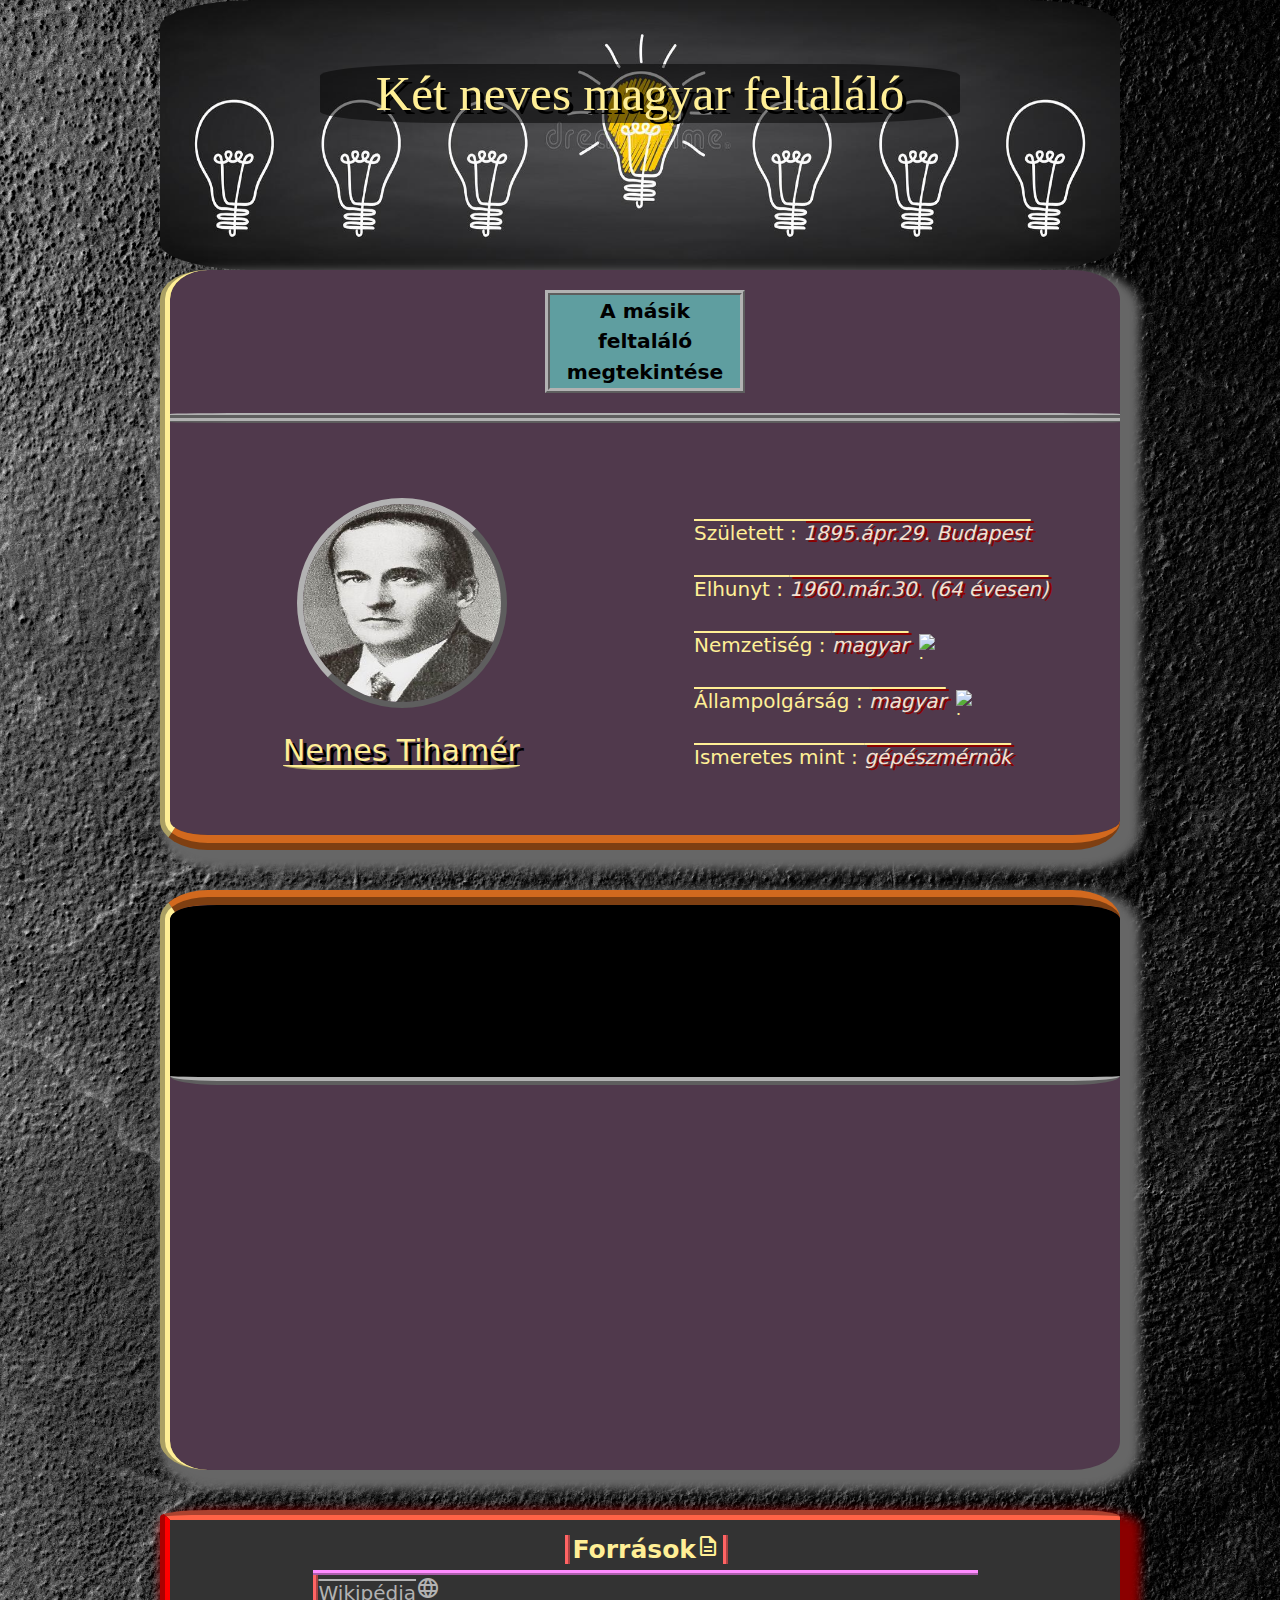
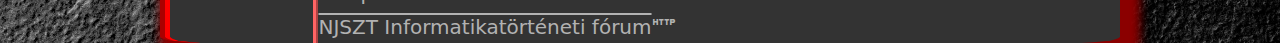
==== index.html @ 1006f9e7 "footer+ 2000; string haha= x + d" ====
<!DOCTYPE html>
<html lang="hu">

<head>
    <meta charset="UTF-8">
    <meta http-equiv="X-UA-Compatible" content="IE=edge">
    <meta name="viewport" content="width=device-width, initial-scale=1.0">
    <title>Hat Passz oldala</title>
    <link rel="stylesheet" href="index.css">
    <link href="https://cdn.jsdelivr.net/npm/bootstrap@5.2.1/dist/css/bootstrap.min.css" rel="stylesheet">
    <script src="https://cdn.jsdelivr.net/npm/bootstrap@5.2.1/dist/js/bootstrap.bundle.min.js"></script>
    <script src="index.js"></script>

    <!-- google ikonok -->
    <link rel="stylesheet" href="https://fonts.googleapis.com/css2?family=Material+Symbols+Outlined:opsz,wght,FILL,GRAD@20..48,100..700,0..1,-50..200" />
</head>

<body>
    <div id="banner">
        <img src="./kepek/bulbs.jpg" alt="lightbulbs">
        <div id="bannerinner">
            <h1 id="bannerh1">Két neves magyar feltaláló</h1>
        </div>
    </div>
    <div class="wrapper wrapper-border-bottom">
        <div id="button">
            <button>
                <a href="javascript:DivCsere('nemes','banhegyi')">A másik feltaláló megtekintése</a>
            </button>
        </div>
        <div id="elvalaszt"></div>
        <div class="row" id="nemes" style="display:flex;">
            <div class="col-xs-12 col-lg-6 col-md-6">
                <div class="tihamer kepes">
                    <img src="kepek/Nemes_Tihamér-1.jpg" alt="nemes_tihamer">
                    <p class="nemestext"><span class="nev"><a href="https://hu.wikipedia.org/wiki/Nemes_Tihamér" target="_blank">Nemes Tihamér</a></span></p>
                </div>
            </div>
            <div class="col-xs-12 col-lg-6 col-md-6">
                <div class="tihamer">
                    <ul>
                        <li>
                            <p>Született : <span class="listtext">1895.ápr.29. Budapest</span></p>
                        </li>
                        <li>
                            <p>Elhunyt : <span class="listtext">1960.már.30. (64 évesen)</span></p>
                        </li>
                        <li>
                            <p>Nemzetiség : <span class="listtext">magyar</span><span class="flag"><img src="kepek/hun.png" alt="hu"></span></p>
                        </li>
                        <li>
                            <p>Állampolgárság : <span class="listtext">magyar</span><span class="flag"><img src="kepek/hun.png" alt="hu"></span></p>
                        </li>
                        <li>
                            <p>Ismeretes mint : <span class="listtext">gépészmérnök</span></p>
                        </li>
                    </ul>
                </div>
            </div>
        </div>

        <!-- csere div -->

        <div class="row" id="banhegyi" style="display:none;">
            <div class="col-xs-12 col-lg-6 col-md-6">
                <div class="tihamer kepes">
                    <img src="kepek/Banhegyi-Otto.jpg" alt="banhegyi_otto">
                    <p class="nemestext"><span class="nev"><a href="https://itf.njszt.hu/szemely/banhegyi-otto" target="_blank">Bánhegyi ottó</a></span></p>
                </div>
            </div>
            <div class="col-xs-12 col-lg-6 col-md-6">
                <div class="tihamer">
                    <ul>
                        <li>
                            <p>Született : <span class="listtext">1936 Ács</span></p>
                        </li>
                        <li>
                            <p>Elhunyt : <span class="listtext">2012 (76 évesen)</span></p>
                        </li>
                        <li>
                            <p>Nemzetiség : <span class="listtext">magyar</span><span class="flag"><img src="kepek/hun.png" alt="hu"></span></p>
                        </li>
                        <li>
                            <p>Állampolgárság : <span class="listtext">magyar</span><span class="flag"><img src="kepek/hun.png" alt="hu"></span></p>
                        </li>
                        <li>
                            <p>Ismeretes mint : <span class="listtext">villamosmérnök</span></p>
                        </li>
                    </ul>
                </div>
            </div>
        </div>
    </div>
    <div class="wrapper wrapper-border-top">
        <div class="video">
            <video autoplay muted loop>
                <source src="">
            </video>
        </div>
    </div>
    <div id="footer">
        <table>
            <th><span id="forras">Források<span class="material-symbols-outlined">Description</span></span></th>
            <tr><td><a href="https://hu.wikipedia.org/wiki/Nemes_Tiham%C3%A9r" target="_blank">Wikipédia<span class="material-symbols-outlined">Language</span></a></td></tr>
            <tr><td><a href="https://itf.njszt.hu/szemely/banhegyi-otto" target="_blank">NJSZT Informatikatörténeti fórum<span class="material-symbols-outlined">http</span></a></td></tr>
        </table>
    </div>
</body>

</html>
---- index.css ----
body {
  margin: 0;
  background-image: url(./kepek/hatter_index.jpg);
  background-repeat: repeat-y;
  background-size: cover;
}

#banner {
  position: relative;
  width: 75%;
  margin-left: auto;
  margin-right: auto;
  min-height: 30vh;
  overflow: hidden;
}

#banner img {
  position: absolute;
  width: 100%;
  height: 100%;
  border-radius: 10%;
}

#bannerinner {
  position: relative;
  width: 50vw;
  margin-left: auto;
  margin-right: auto;
}

#banner #bannerh1 {
  text-align: center;
  margin-top: 10%;
  font-size: calc(30px + 1.5vw);
  color: #ffef96;
  background-color: rgba(0, 0, 0, 0.5);
  font-family: "Times New Roman", Times, serif;
  border-radius: 20%;
  text-shadow: 4px 4px black;
}

.wrapper {
  width: 75%;
  /* margin-top: 10px; */
  border-radius: 5%;
  margin-left: auto;
  margin-right: auto;
  background-color: #50394c;
  min-height: 580px;
  overflow: hidden;
  position: relative;
  border-left: 10px groove #ffef96;
  box-shadow: 10px 10px 10px 10px #666666;
  margin-bottom: 40px;
}

.wrapper-border-top{
  border-top: 15px ridge chocolate;
}

.wrapper-border-bottom{
  border-bottom: 15px ridge chocolate;
}

#button {
  margin-top: 20px;
  text-align: center;
  width: 200px;
  margin-left: auto;
  margin-right: auto;
  overflow: hidden;
}

#button button {
  background-color: cadetblue;
  border: 5px ridge #b2b2b2;
}
#button a {
  color: black;
  font-weight: bold;
  font-size: calc(10px + 0.8vw);
  text-decoration: none;
}

#button:hover button {
  background-color: lightslategrey !important;
  border: 5px ridge #555555;
}

#button:hover a {
  color: darkslateblue;
  text-decoration: underline;
}

#button button:active a {
  color: darkred;
}

#elvalaszt {
  margin-top: 20px;
  margin-bottom: 10px;
  height: 10px;
  width: 100%;
  background-color: #666666;
  border-radius: 10%;
  border-top: 5px ridge #b2b2b2;
  border-bottom: 5px ridge #b2b2b2;
}

.tihamer {
  margin-top: 30px;
}

.kepes {
  margin-top: 65px;
}

.tihamer img {
  border-radius: 50%;
  border: 6px outset #b2b2b2;
  display: block;
  margin-left: auto;
  margin-right: auto;
  width: 210px;
  height: 210px;
}

.nemestext {
  text-align: center;
  margin-top: 20px;
}

.nemestext a {
  text-decoration: none;
  text-align: center;
  color: #ffef96;
  font-size: 30px;
  margin-top: 20px;
  text-shadow: 4px 4px black;
}

.nemestext a:hover {
  pointer-events: auto;
  color: #f4e1d2;
}

.nemestext .nev:hover {
  pointer-events: none;
  border-bottom: 5px ridge #f4e1d2;
}

.nemestext .nev {
  border-bottom: 5px ridge #ffef96;
  border-radius: 20%;
}

.tihamer ul {
  list-style-type: square;
  color: #b2b2b2;
  margin-top: 80px;
}

.tihamer li {
  text-decoration: overline;
  color: #ffef96;
  overflow: hidden;
}

.tihamer li p {
  padding: 5px;
  font-size: 20px;
  color: #ffef96;
}

.tihamer .listtext {
  color: #f4e1d2;
  font-style: italic;
  text-shadow: 3px 2px darkred;
}

.flag img {
  width: 40px;
  height: 25px;
  border-radius: 0;
  border: 0px;
  display: inline-block;
  margin-left: 10px;
  margin-right: 0;
}

.video{
  width: 100%;
  height: 20vh;
  position: relative;

  background-color: black; /*ideiglenes amíg nincs meg a video*/
  border-bottom: #b2b2b2 ridge 8px;
  border-radius: 5%;
}

.video video{
  width: 100%;
  height: 100%;
  position: absolute;
  object-fit: cover;
  z-index: 0;
}

.video video .caption{
  z-index: 1;
  position: relative;
  text-align: center;
  color: darkred;
  padding: 10px;
}

#footer{
  width: 75%;
  border-radius: 5%;
  margin-left: auto;
  margin-right: auto;
  background-color: #333333;
  overflow: hidden;
  position: relative;
  border-left: 10px groove red;
  box-shadow: 10px 10px 10px 10px darkred;
  min-height: 5vh;
  border-top: 10px groove tomato;
}

#footer table{
  margin-top: 10px;
  width: 70%;
  overflow: hidden;
  margin-left: auto;
  margin-right: auto;
  /* display: block; */
}
#footer th{
  color: #ffef96;
  text-align: center;
  font-size: 25px;
  border-bottom: 5px ridge rgb(258, 140, 255);
}

#footer #forras{
  border-left: 5px ridge rgb(255, 100, 100);
  border-right: 5px ridge rgb(255, 100, 100);
  padding-left: 3px;
  padding-right: 3px;
}

#footer tr:not(:first-child){
  border-left: 5px ridge rgb(255, 100, 100);
}

.material-symbols-outlined {
  font-size: 2.5vw;
  offset-position: inherit;
  font-variation-settings:
  'FILL' 0,
  'wght' 400,
  'GRAD' 0,
  'opsz' 48,
}

#footer table td a{
  color: #b2b2b2;
  text-decoration: overline;
  font-size: 20px;
}

#footer table td a:hover{
  color: azure;
  text-decoration: underline;
  font-size: 20px;
}
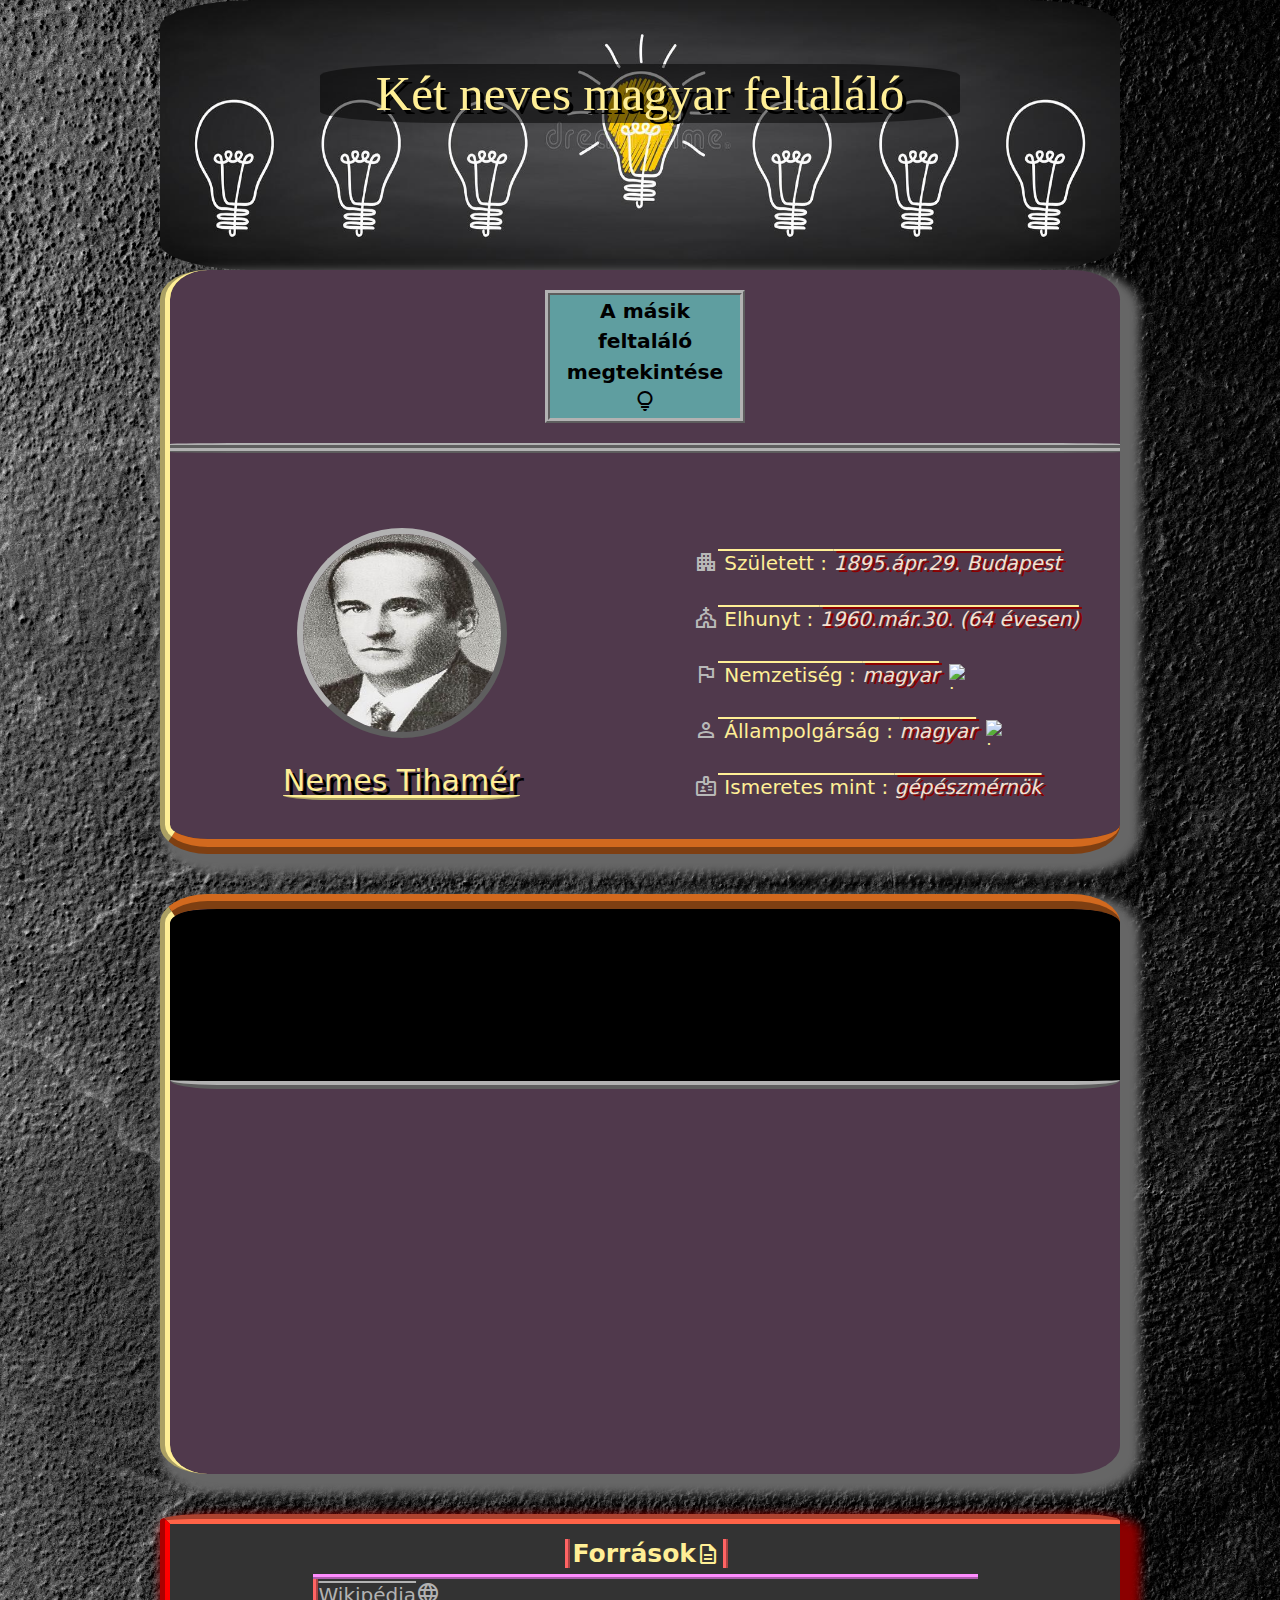
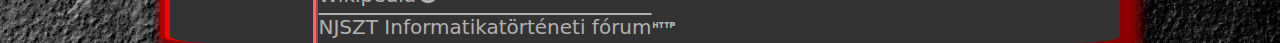
==== commit d19e4682: "Merge branch 'main' of https://github.com/bokamatyas/11A_projekt_Hat_Passz" ====
--- a/index.html
+++ b/index.html
@@ -25,7 +25,7 @@
     <div class="wrapper wrapper-border-bottom">
         <div id="button">
             <button>
-                <a href="javascript:DivCsere('nemes','banhegyi')">A másik feltaláló megtekintése</a>
+                <a href="javascript:DivCsere('nemes','banhegyi')">A másik feltaláló megtekintése<span class="material-symbols-outlined">lightbulb</span></a>
             </button>
         </div>
         <div id="elvalaszt"></div>
@@ -40,19 +40,34 @@
                 <div class="tihamer">
                     <ul>
                         <li>
-                            <p>Született : <span class="listtext">1895.ápr.29. Budapest</span></p>
+                            <p>
+                                <span class="material-symbols-outlined icon-list">apartment</span>
+                                Született : <span class="listtext">1895.ápr.29. Budapest</span>
+                            </p>
                         </li>
                         <li>
-                            <p>Elhunyt : <span class="listtext">1960.már.30. (64 évesen)</span></p>
+                            <p>
+                                <span class="material-symbols-outlined icon-list">church</span>
+                                Elhunyt : <span class="listtext">1960.már.30. (64 évesen)</span>
+                            </p>
                         </li>
                         <li>
-                            <p>Nemzetiség : <span class="listtext">magyar</span><span class="flag"><img src="kepek/hun.png" alt="hu"></span></p>
+                            <p>
+                                <span class="material-symbols-outlined icon-list">flag</span>
+                                Nemzetiség : <span class="listtext">magyar</span><span class="flag"><img src="kepek/hun.png" alt="hu"></span>
+                            </p>
                         </li>
                         <li>
-                            <p>Állampolgárság : <span class="listtext">magyar</span><span class="flag"><img src="kepek/hun.png" alt="hu"></span></p>
+                            <p>
+                                <span class="material-symbols-outlined icon-list">person</span>
+                                Állampolgárság : <span class="listtext">magyar</span><span class="flag"><img src="kepek/hun.png" alt="hu"></span>
+                            </p>
                         </li>
                         <li>
-                            <p>Ismeretes mint : <span class="listtext">gépészmérnök</span></p>
+                            <p>
+                                <span class="material-symbols-outlined icon-list">badge</span>
+                                Ismeretes mint : <span class="listtext">gépészmérnök</span>
+                            </p>
                         </li>
                     </ul>
                 </div>
@@ -72,19 +87,34 @@
                 <div class="tihamer">
                     <ul>
                         <li>
-                            <p>Született : <span class="listtext">1936 Ács</span></p>
+                            <p>
+                                <span class="material-symbols-outlined icon-list">apartment</span>
+                                Született : <span class="listtext">1936 Ács</span>
+                            </p>
                         </li>
                         <li>
-                            <p>Elhunyt : <span class="listtext">2012 (76 évesen)</span></p>
+                            <p>
+                                <span class="material-symbols-outlined icon-list">church</span>
+                                Elhunyt : <span class="listtext">2012 (76 évesen)</span>
+                            </p>
                         </li>
                         <li>
-                            <p>Nemzetiség : <span class="listtext">magyar</span><span class="flag"><img src="kepek/hun.png" alt="hu"></span></p>
+                            <p>
+                                <span class="material-symbols-outlined icon-list">flag</span>
+                                Nemzetiség : <span class="listtext">magyar</span><span class="flag"><img src="kepek/hun.png" alt="hu"></span>
+                            </p>
                         </li>
                         <li>
-                            <p>Állampolgárság : <span class="listtext">magyar</span><span class="flag"><img src="kepek/hun.png" alt="hu"></span></p>
+                            <p>
+                                <span class="material-symbols-outlined icon-list">person</span>
+                                Állampolgárság : <span class="listtext">magyar</span><span class="flag"><img src="kepek/hun.png" alt="hu"></span>
+                            </p>
                         </li>
                         <li>
-                            <p>Ismeretes mint : <span class="listtext">villamosmérnök</span></p>
+                            <p>
+                                <span class="material-symbols-outlined icon-list">badge</span>
+                                Ismeretes mint : <span class="listtext">villamosmérnök</span>
+                            </p>
                         </li>
                     </ul>
                 </div>
--- a/index.css
+++ b/index.css
@@ -165,6 +165,7 @@
   color: #ffef96;
   overflow: hidden;
 }
+
 
 .tihamer li p {
   padding: 5px;
@@ -257,11 +258,16 @@
 .material-symbols-outlined {
   font-size: 2.5vw;
   offset-position: inherit;
+  vertical-align: calc(-15%);
   font-variation-settings:
   'FILL' 0,
-  'wght' 400,
+  'wght' inherit,
   'GRAD' 0,
-  'opsz' 48,
+  'opsz' inherit,
+}
+
+.icon-list{
+  color: #b8b8b8;
 }
 
 #footer table td a{
@@ -274,4 +280,10 @@
   color: azure;
   text-decoration: underline;
   font-size: 20px;
+}
+
+#footer table td a:active{
+  color: crimson;
+  text-decoration: underline;
+  font-size: 20px;
 }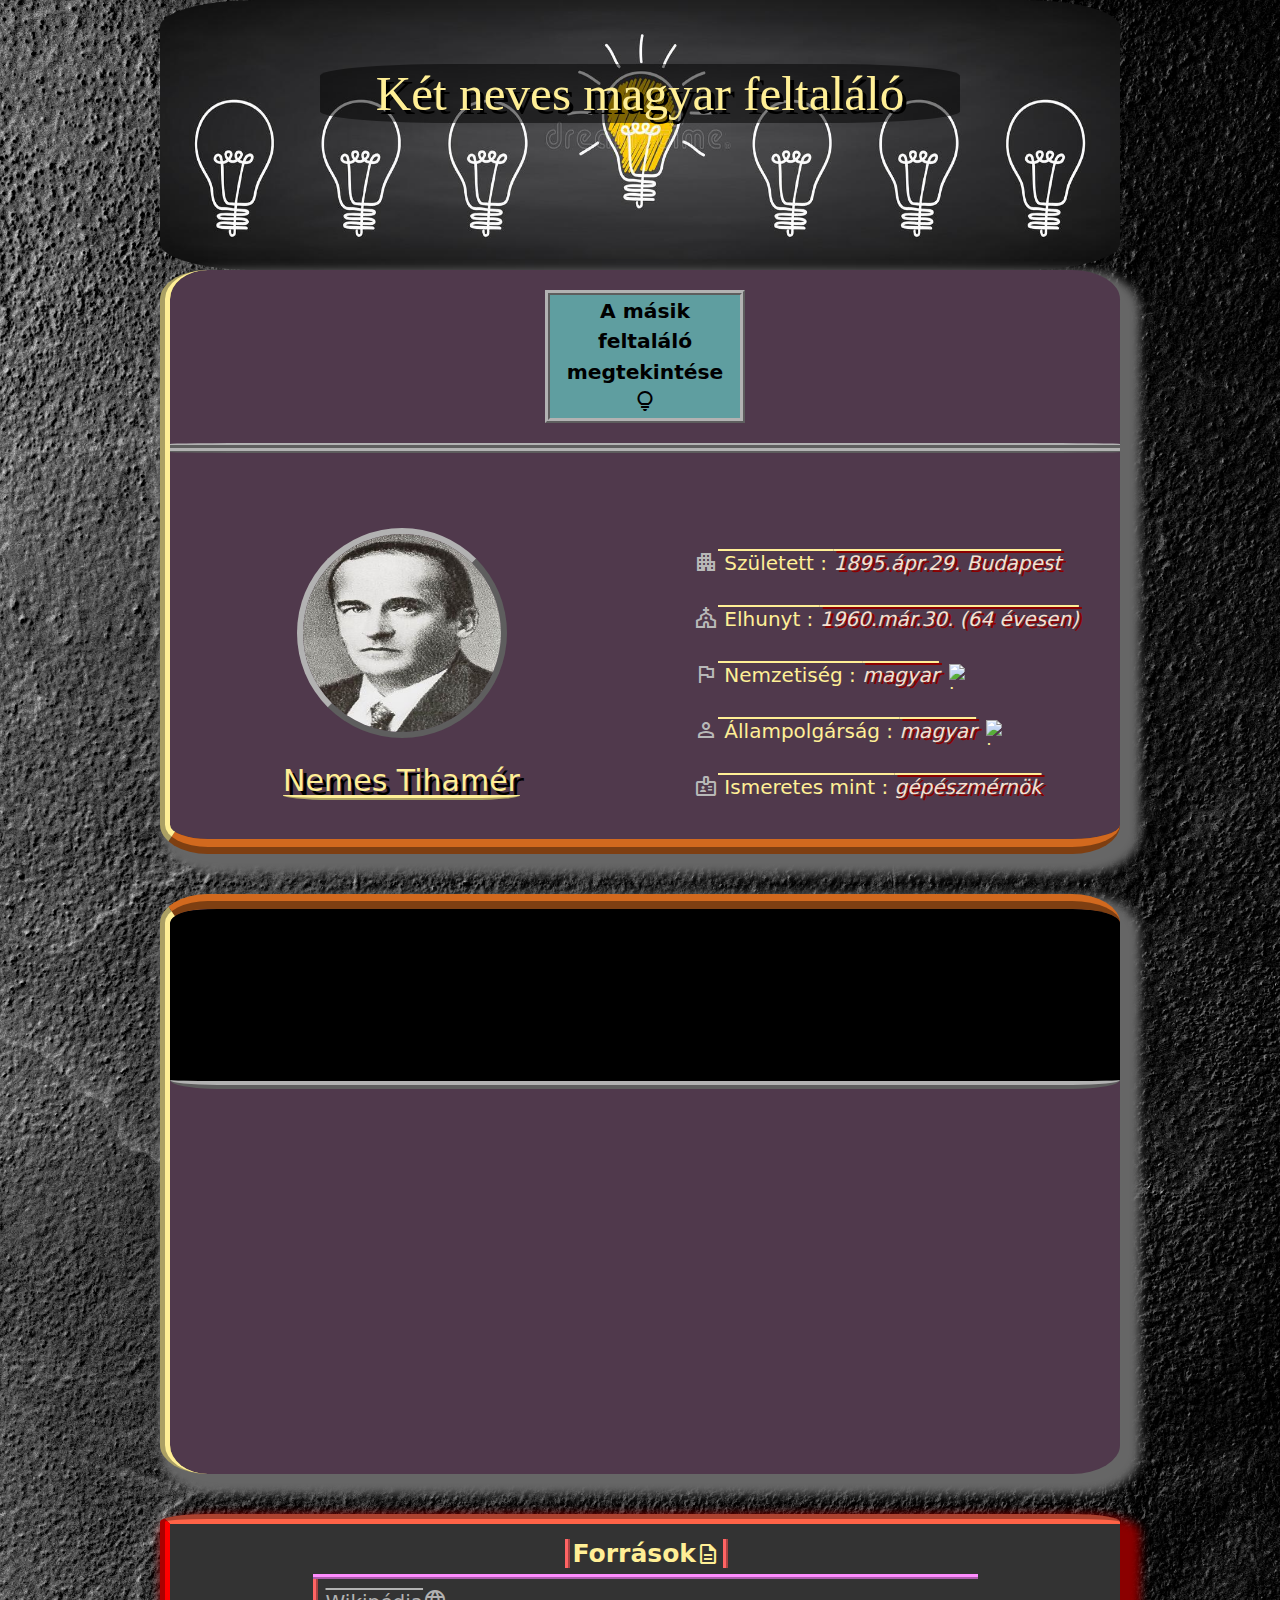
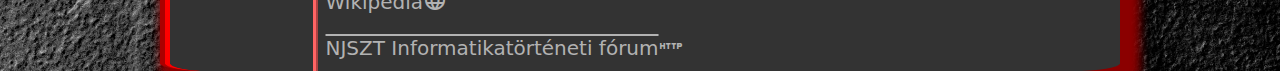
==== commit 65ec28b1: "Merge branch 'main' of https://github.com/bokamatyas/11A_projekt_Hat_Passz" ====
--- a/index.html
+++ b/index.html
@@ -127,6 +127,9 @@
                 <source src="">
             </video>
         </div>
+        <iframe src="" frameborder="0">
+            
+        </iframe>
     </div>
     <div id="footer">
         <table>
--- a/index.css
+++ b/index.css
@@ -270,10 +270,14 @@
   color: #b8b8b8;
 }
 
+#footer table td{
+  padding: 8px;
+}
+
 #footer table td a{
   color: #b2b2b2;
   text-decoration: overline;
-  font-size: 20px;
+  font-size: 20px;;
 }
 
 #footer table td a:hover{
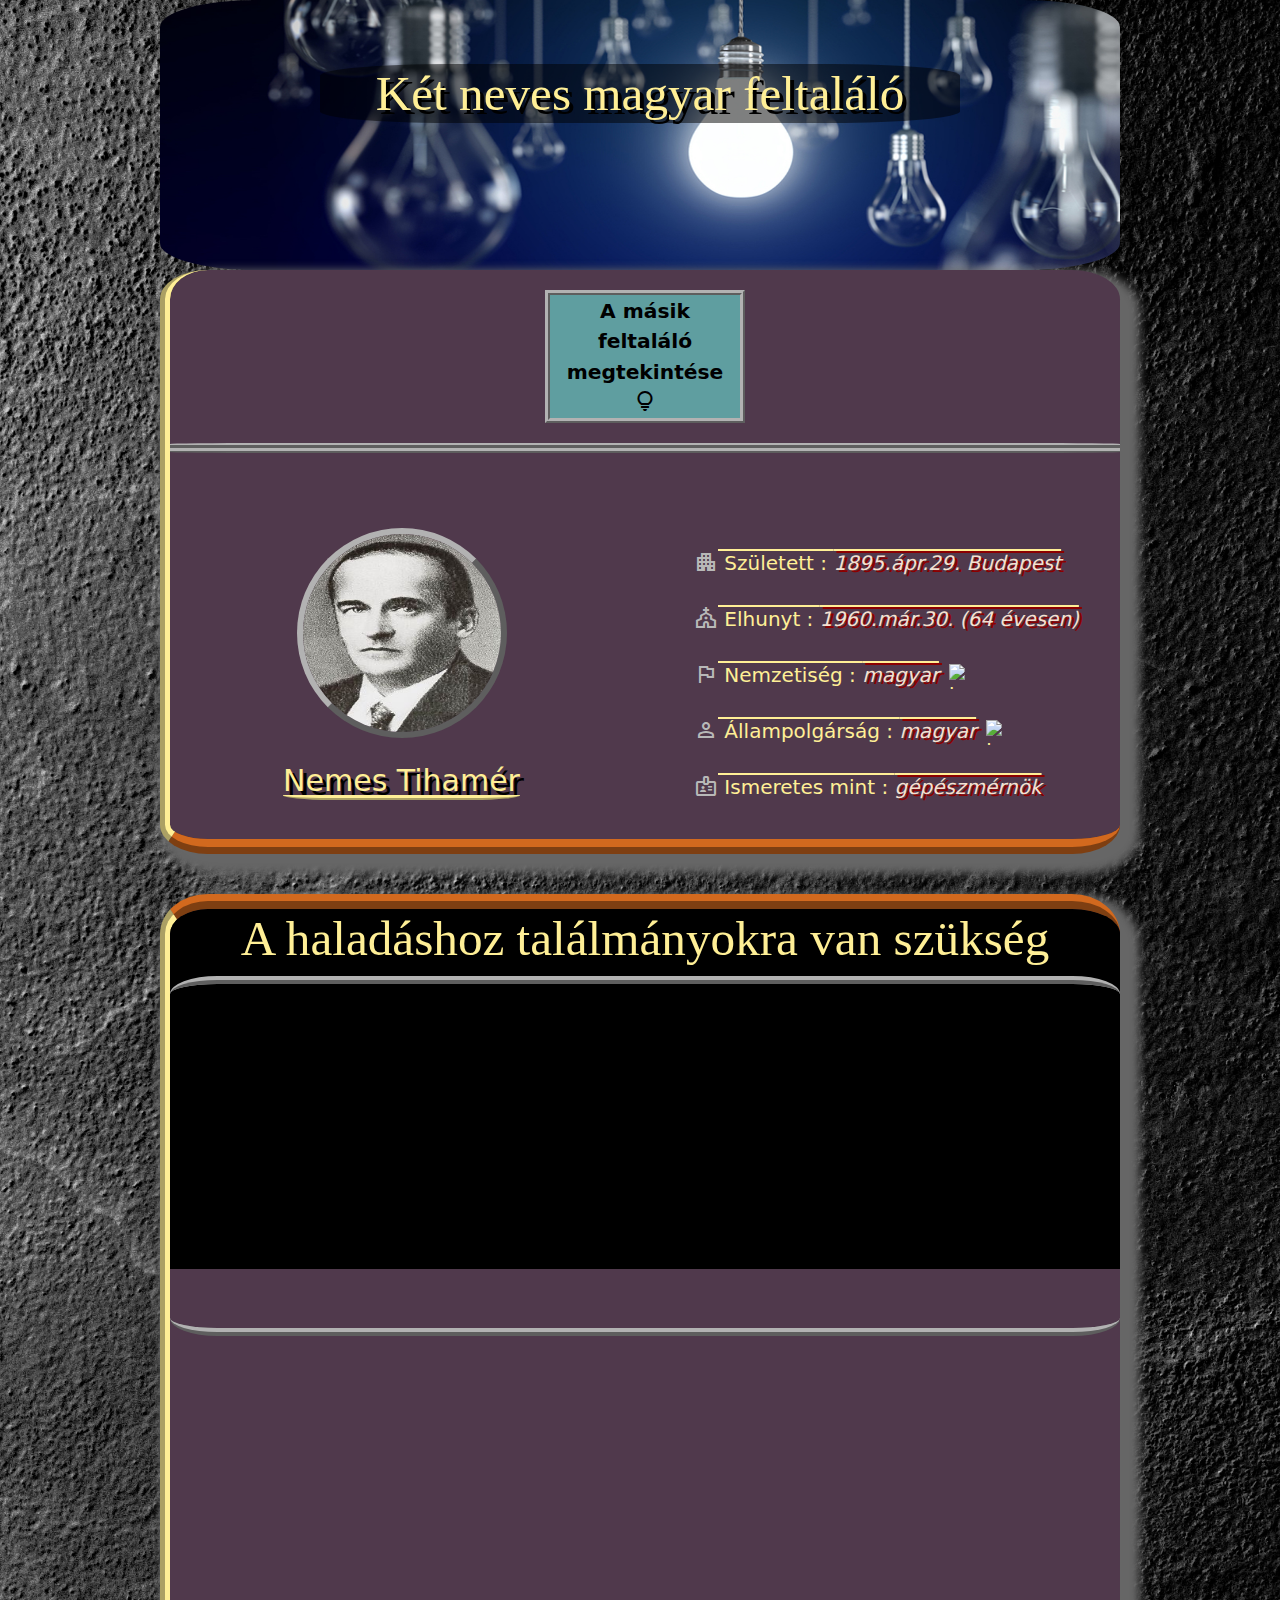
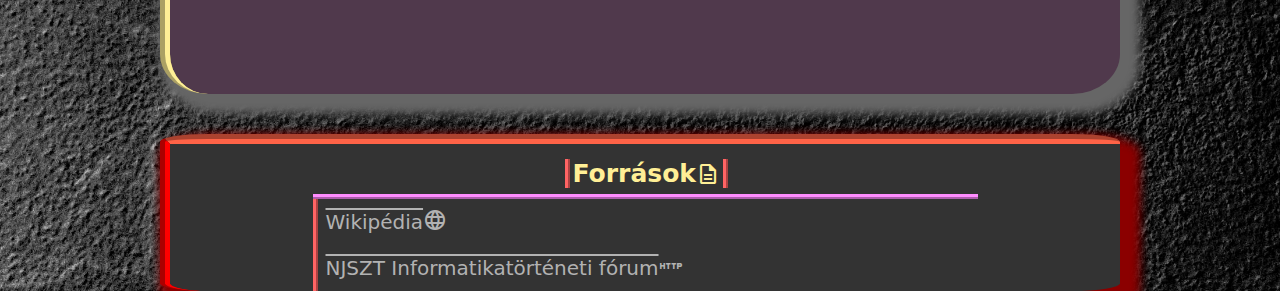
==== commit 8fe9e97f: "video + banner" ====
--- a/index.html
+++ b/index.html
@@ -17,9 +17,9 @@
 
 <body>
     <div id="banner">
-        <img src="./kepek/bulbs.jpg" alt="lightbulbs">
+        <img src="./kepek/Bulb-banner.jpg" alt="lightbulbs">
         <div id="bannerinner">
-            <h1 id="bannerh1">Két neves magyar feltaláló</h1>
+            <h1 class="bannerh1">Két neves magyar feltaláló</h1>
         </div>
     </div>
     <div class="wrapper wrapper-border-bottom">
@@ -121,10 +121,11 @@
             </div>
         </div>
     </div>
-    <div class="wrapper wrapper-border-top">
+    <div class="wrapper wrapper-border-top longer">
         <div class="video">
+            <h1 class="bannerh1 videotext">A haladáshoz találmányokra van szükség</h1>
             <video autoplay muted loop>
-                <source src="">
+                <source src="./kepek/haladas.mp4">
             </video>
         </div>
         <iframe src="" frameborder="0">
--- a/index.css
+++ b/index.css
@@ -28,7 +28,7 @@
   margin-right: auto;
 }
 
-#banner #bannerh1 {
+.bannerh1 {
   text-align: center;
   margin-top: 10%;
   font-size: calc(30px + 1.5vw);
@@ -191,20 +191,22 @@
 
 .video{
   width: 100%;
-  height: 20vh;
+  height: 40vh;
   position: relative;
 
   background-color: black; /*ideiglenes amíg nincs meg a video*/
-  border-bottom: #b2b2b2 ridge 8px;
-  border-radius: 5%;
+  
 }
 
 .video video{
   width: 100%;
   height: 100%;
   position: absolute;
-  object-fit: cover;
+  object-fit: fill;
   z-index: 0;
+  border-bottom: #b2b2b2 ridge 8px;
+  border-top: #b2b2b2 ridge 8px;
+  border-radius: 5%;
 }
 
 .video video .caption{
@@ -213,6 +215,15 @@
   text-align: center;
   color: darkred;
   padding: 10px;
+}
+
+.longer{
+  min-height: 800px;
+  overflow: hidden;
+}
+
+.videotext{
+  margin-top: 0;
 }
 
 #footer{
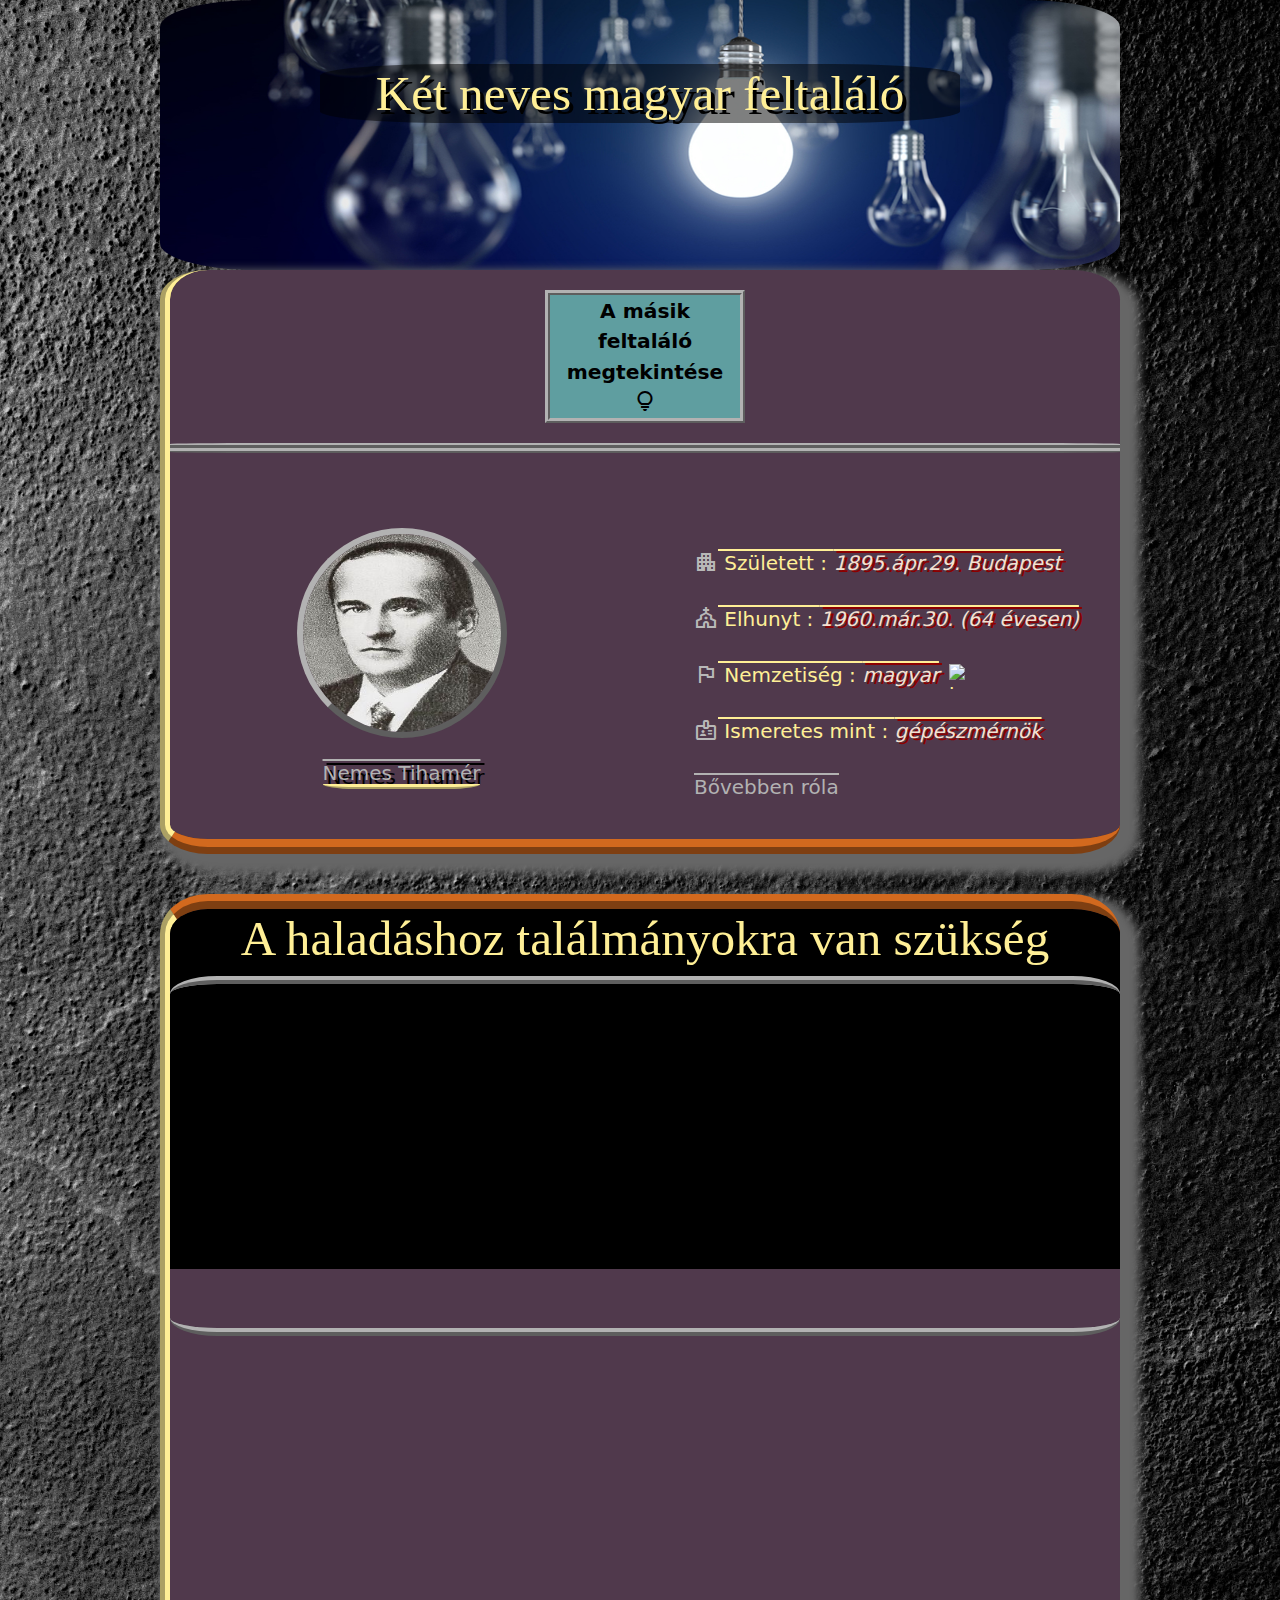
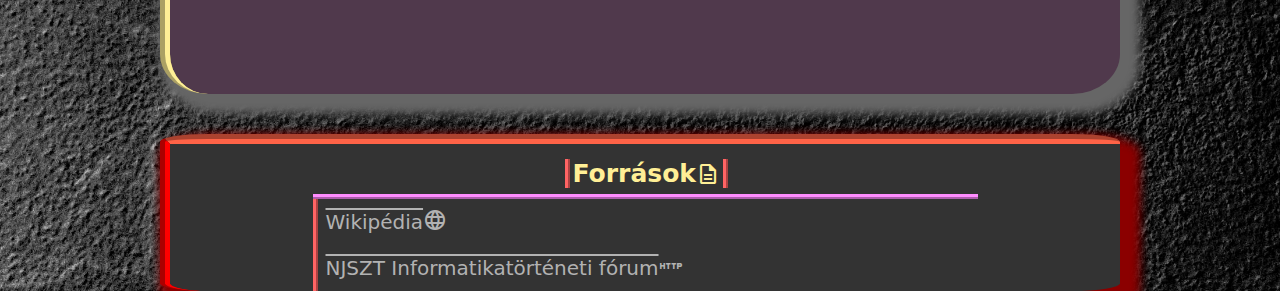
==== commit 497639e9: "pdf-ek" ====
--- a/index.html
+++ b/index.html
@@ -59,14 +59,13 @@
                         </li>
                         <li>
                             <p>
-                                <span class="material-symbols-outlined icon-list">person</span>
-                                Állampolgárság : <span class="listtext">magyar</span><span class="flag"><img src="kepek/hun.png" alt="hu"></span>
+                                <span class="material-symbols-outlined icon-list">badge</span>
+                                Ismeretes mint : <span class="listtext">gépészmérnök</span>
                             </p>
                         </li>
                         <li>
                             <p>
-                                <span class="material-symbols-outlined icon-list">badge</span>
-                                Ismeretes mint : <span class="listtext">gépészmérnök</span>
+                                <a href="nemes.pdf" target="_blank">Bővebben róla</a>
                             </p>
                         </li>
                     </ul>
@@ -104,16 +103,16 @@
                                 Nemzetiség : <span class="listtext">magyar</span><span class="flag"><img src="kepek/hun.png" alt="hu"></span>
                             </p>
                         </li>
+                        
                         <li>
                             <p>
-                                <span class="material-symbols-outlined icon-list">person</span>
-                                Állampolgárság : <span class="listtext">magyar</span><span class="flag"><img src="kepek/hun.png" alt="hu"></span>
+                                <span class="material-symbols-outlined icon-list">badge</span>
+                                Ismeretes mint : <span class="listtext">villamosmérnök</span>
                             </p>
                         </li>
                         <li>
                             <p>
-                                <span class="material-symbols-outlined icon-list">badge</span>
-                                Ismeretes mint : <span class="listtext">villamosmérnök</span>
+                                <a href="banhegyi.pdf" target="_blank">Bővebben róla</a>
                             </p>
                         </li>
                     </ul>
--- a/index.css
+++ b/index.css
@@ -173,6 +173,25 @@
   color: #ffef96;
 }
 
+.tihamer a{
+  color: #b2b2b2;
+  text-decoration: none;
+  text-decoration: overline;
+  font-size: 20px;;
+}
+
+.tihamer a:hover{
+  color: azure;
+  text-decoration: underline !important;
+  font-size: 20px;
+}
+
+.tihamer a:active{
+  color: crimson;
+  text-decoration: underline;
+  font-size: 20px;
+}
+
 .tihamer .listtext {
   color: #f4e1d2;
   font-style: italic;
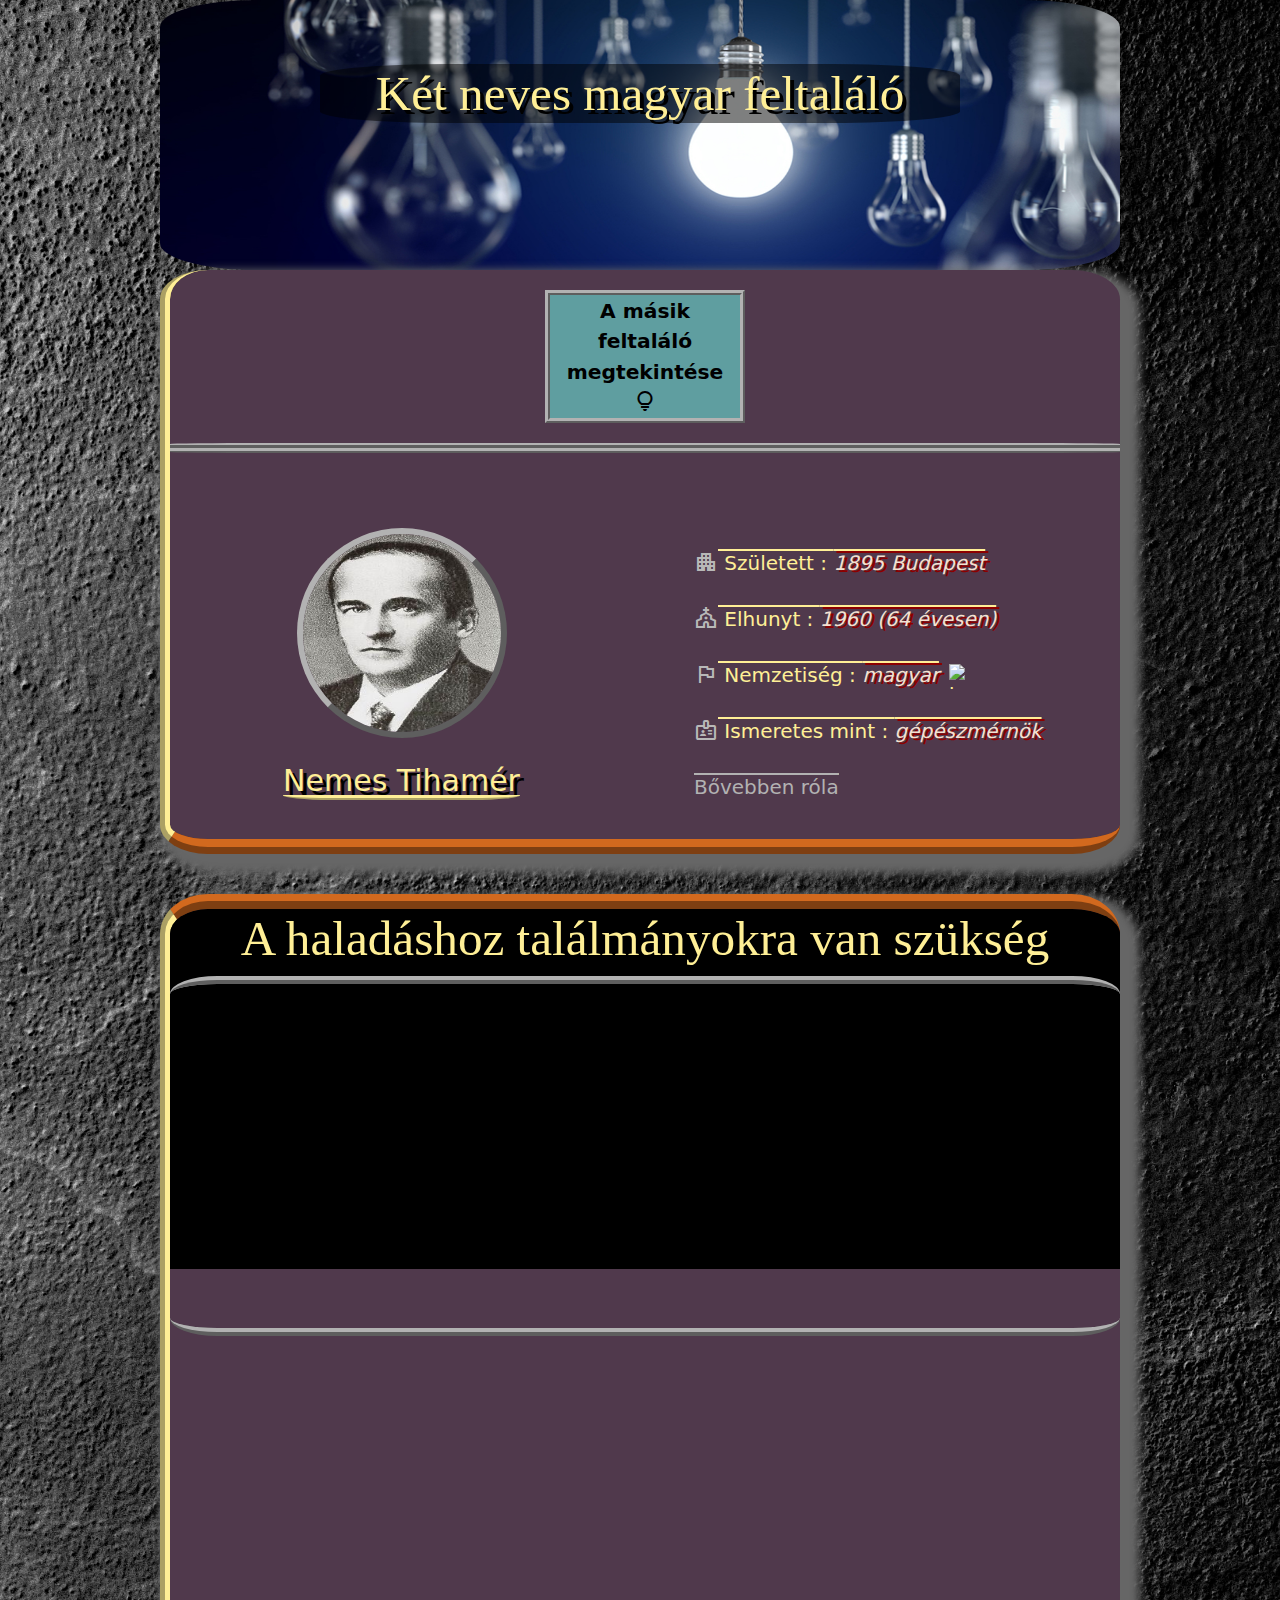
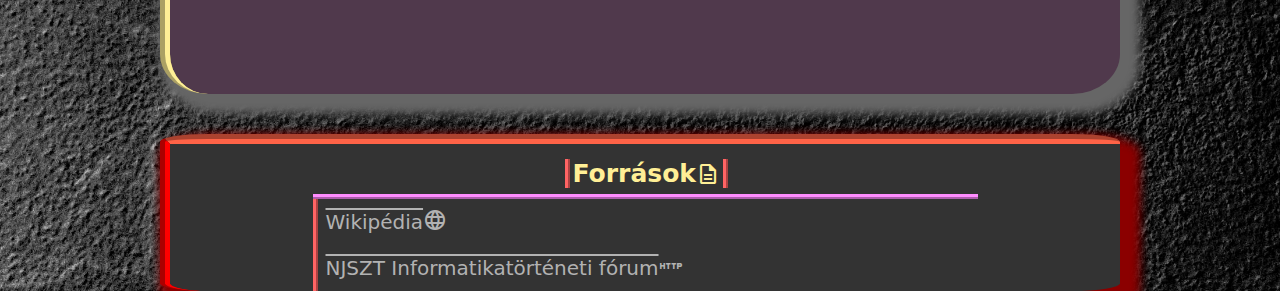
==== commit c7124d62: "szöveg fix" ====
--- a/index.html
+++ b/index.html
@@ -42,13 +42,13 @@
                         <li>
                             <p>
                                 <span class="material-symbols-outlined icon-list">apartment</span>
-                                Született : <span class="listtext">1895.ápr.29. Budapest</span>
+                                Született : <span class="listtext">1895 Budapest</span>
                             </p>
                         </li>
                         <li>
                             <p>
                                 <span class="material-symbols-outlined icon-list">church</span>
-                                Elhunyt : <span class="listtext">1960.már.30. (64 évesen)</span>
+                                Elhunyt : <span class="listtext">1960 (64 évesen)</span>
                             </p>
                         </li>
                         <li>
@@ -79,7 +79,7 @@
             <div class="col-xs-12 col-lg-6 col-md-6">
                 <div class="tihamer kepes">
                     <img src="kepek/Banhegyi-Otto.jpg" alt="banhegyi_otto">
-                    <p class="nemestext"><span class="nev"><a href="https://itf.njszt.hu/szemely/banhegyi-otto" target="_blank">Bánhegyi ottó</a></span></p>
+                    <p class="nemestext"><span class="nev"><a href="https://itf.njszt.hu/szemely/banhegyi-otto" target="_blank">Bánhegyi Ottó</a></span></p>
                 </div>
             </div>
             <div class="col-xs-12 col-lg-6 col-md-6">
--- a/index.css
+++ b/index.css
@@ -173,20 +173,20 @@
   color: #ffef96;
 }
 
-.tihamer a{
+.tihamer ul a{
   color: #b2b2b2;
   text-decoration: none;
   text-decoration: overline;
   font-size: 20px;;
 }
 
-.tihamer a:hover{
+.tihamer ul a:hover{
   color: azure;
   text-decoration: underline !important;
   font-size: 20px;
 }
 
-.tihamer a:active{
+.tihamer ul a:active{
   color: crimson;
   text-decoration: underline;
   font-size: 20px;
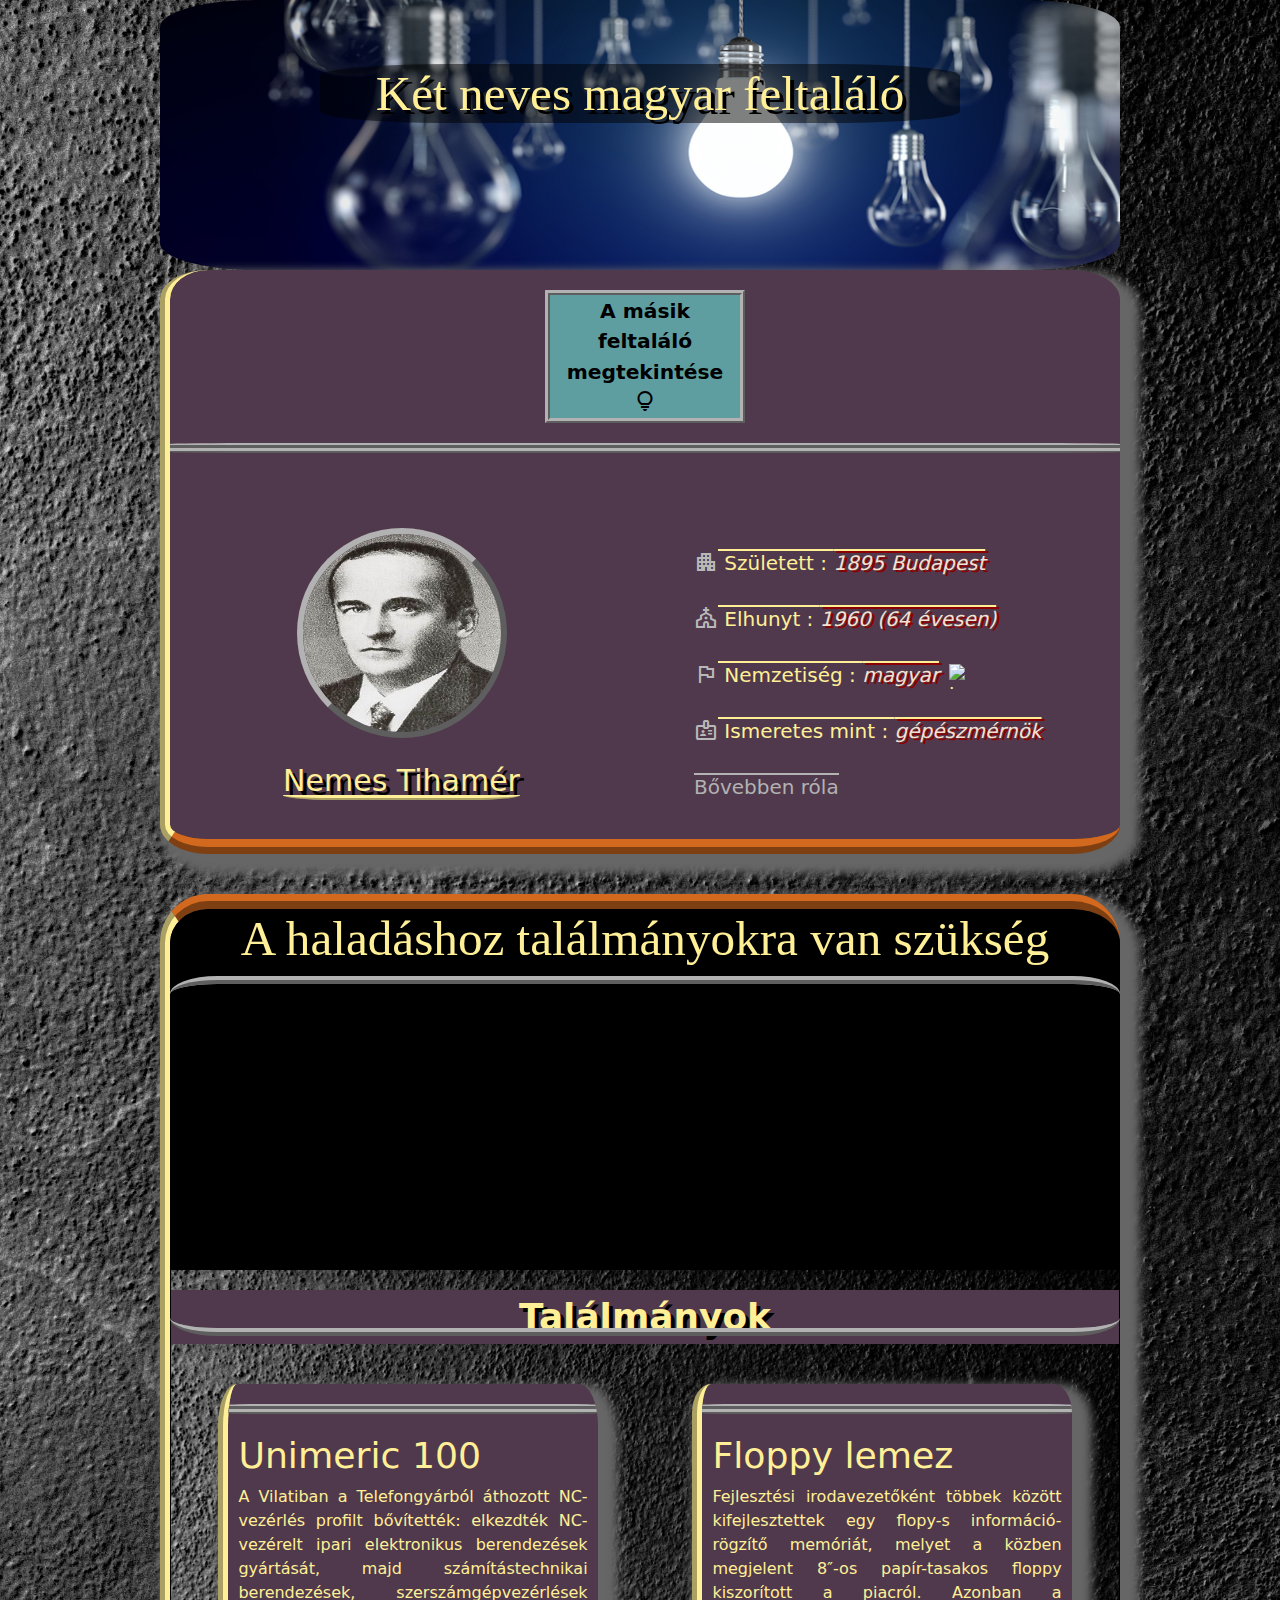
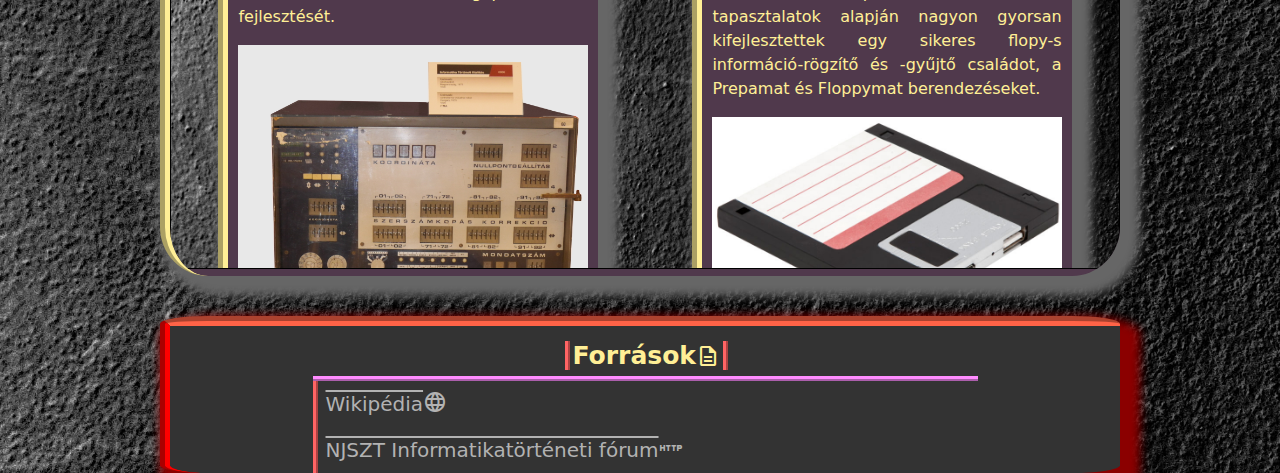
==== commit ed2fb172: "iframe div kep" ====
--- a/index.html
+++ b/index.html
@@ -127,9 +127,10 @@
                 <source src="./kepek/haladas.mp4">
             </video>
         </div>
-        <iframe src="" frameborder="0">
-            
-        </iframe>
+        <div class="display-block">
+            <iframe src="./NT-talalmanyok.html" width="100%" height="600px" style="border:1px solid black;">
+            </iframe>
+        </div>
     </div>
     <div id="footer">
         <table>
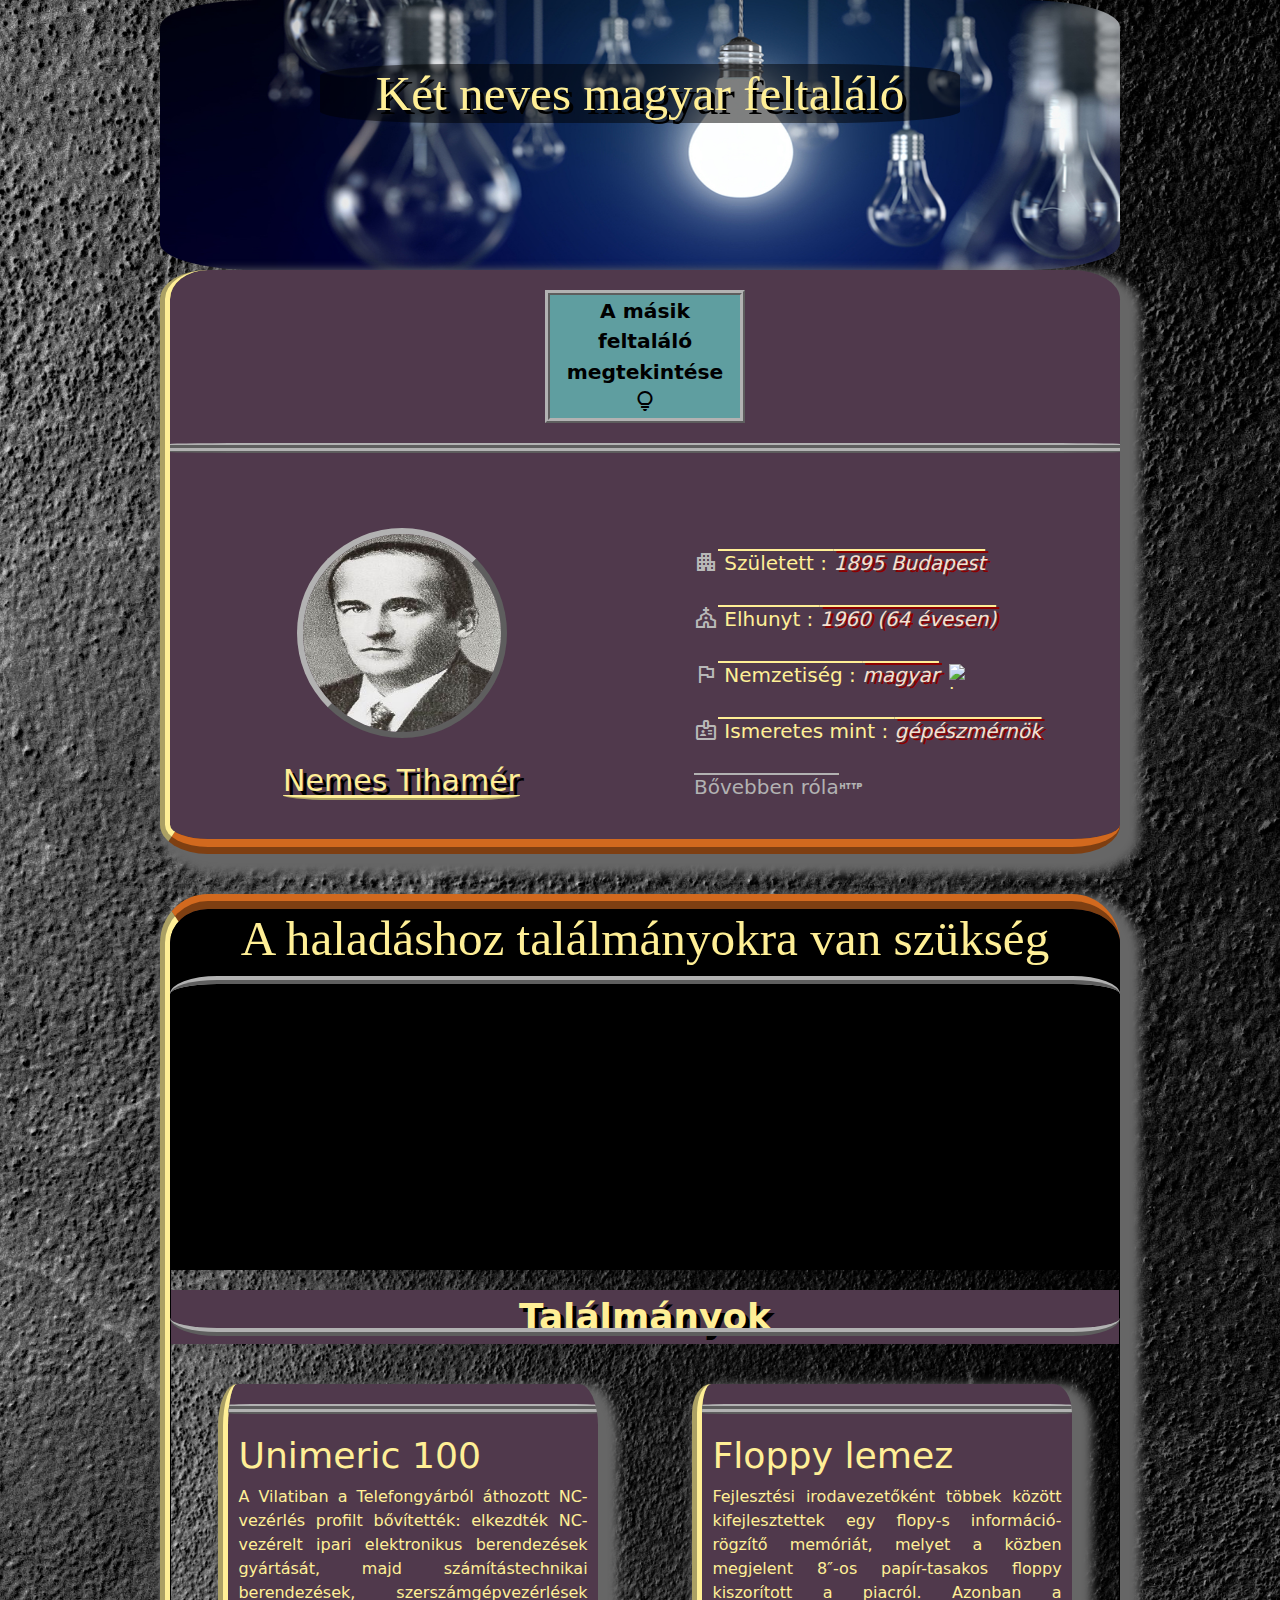
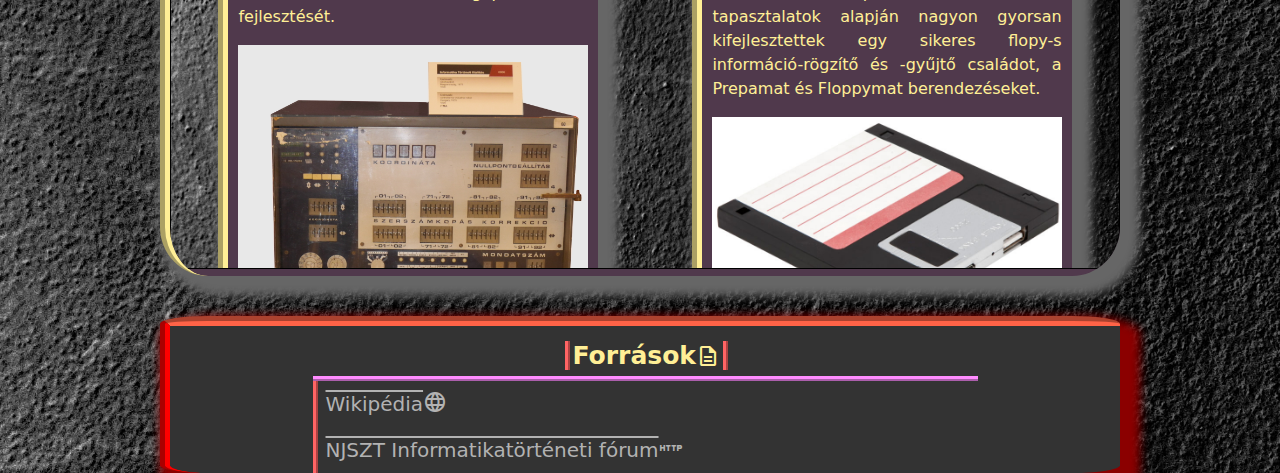
==== commit 63e755e5: "Merge branch 'main' of https://github.com/bokamatyas/11A_projekt_H-t_Passz" ====
--- a/index.html
+++ b/index.html
@@ -65,7 +65,7 @@
                         </li>
                         <li>
                             <p>
-                                <a href="nemes.pdf" target="_blank">Bővebben róla</a>
+                                <a href="nemes.pdf" target="_blank">Bővebben róla<span class="material-symbols-outlined">http</span></a>
                             </p>
                         </li>
                     </ul>
@@ -112,7 +112,7 @@
                         </li>
                         <li>
                             <p>
-                                <a href="banhegyi.pdf" target="_blank">Bővebben róla</a>
+                                <a href="banhegyi.pdf" target="_blank">Bővebben róla<span class="material-symbols-outlined">http</span></a>
                             </p>
                         </li>
                     </ul>
